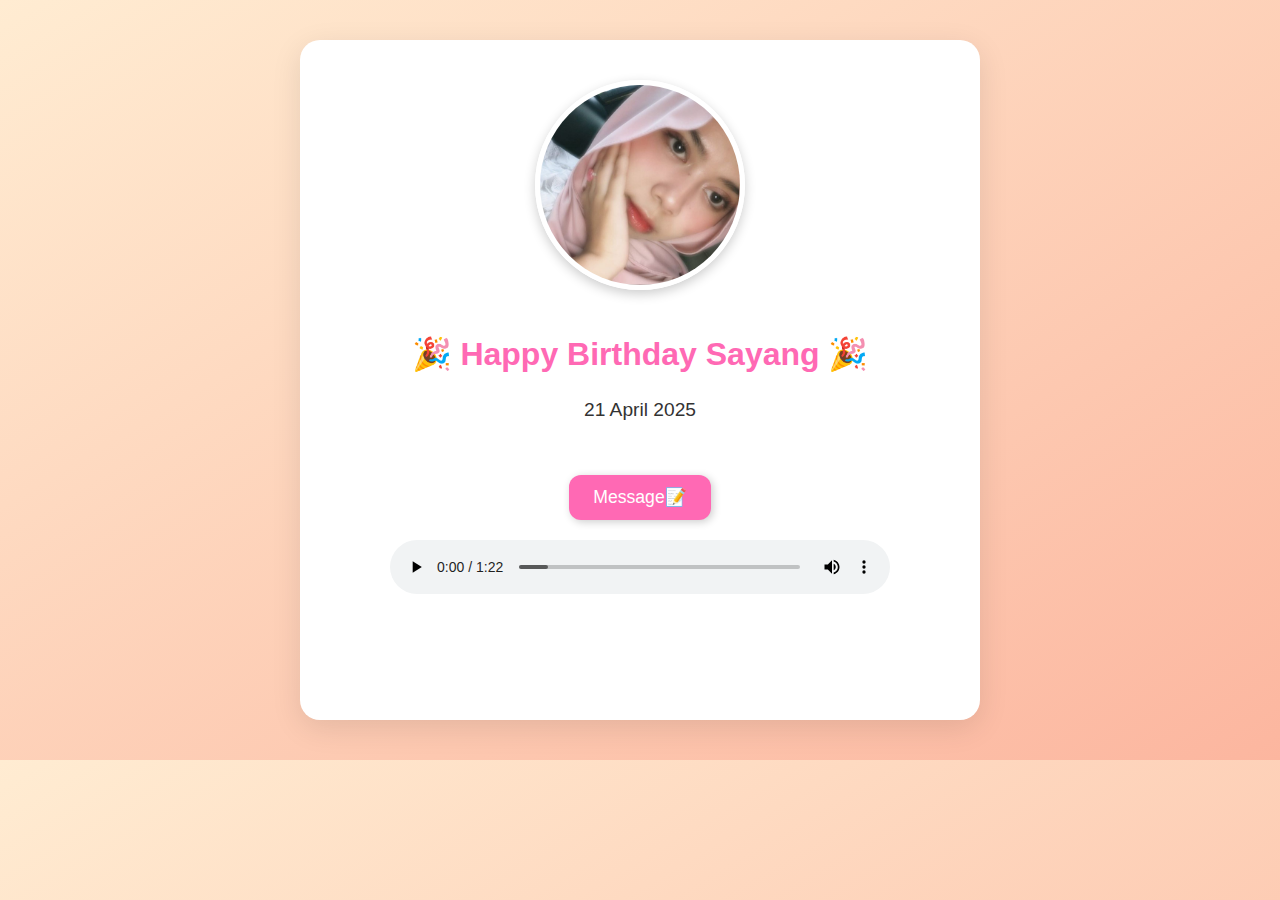
==== index.html @ 0655baf5 "Add files via upload" ====
<!DOCTYPE html>
<html lang="id">
<head>
  <meta charset="UTF-8">
  <meta name="viewport" content="width=device-width, initial-scale=1">
  <title>Selamat Ulang Tahun!</title>
  <link rel="stylesheet" href="style.css">
</head>
<body>
  <div class="container">
    <img src="foto.jpg" alt="Foto Ulang Tahun" class="foto-ulang-tahun">
    <h1 id="title">🎉 Happy Birthday Sayang 🎉</h1>
    <p id="message">21 April 2025</p>

    <a href="tulis-pesan.html">
      <button class="next-button">Message📝</button>
    </a>

    <!-- Pengatur Audio -->
    <audio id="birthdaySong" controls autoplay loop>
      <source src="happy-birthday.mp3" type="audio/mpeg">
      Your browser does not support the audio element.
    </audio>

    <div class="balloons" id="balloonContainer"></div>
  </div>

  <script src="script.js"></script>
</body>
</html>
---- style.css ----
body {
  font-family: 'Segoe UI', sans-serif;
  background: linear-gradient(to bottom right, #ffecd2, #fcb69f);
  color: #333;
  margin: 0;
  padding: 0;
  text-align: center;
}

.container {
  background: white;
  padding: 40px;
  border-radius: 20px;
  box-shadow: 0 8px 30px rgba(0, 0, 0, 0.1);
  text-align: center;
  max-width: 600px;
  max-height: 600px;
  margin: 0 auto; /* Biar tetap di tengah horizontal */
}


.foto-ulang-tahun {
  width: 200px;
  height: 200px;
  object-fit: cover;
  border-radius: 50%;
  border: 5px solid white;
  box-shadow: 0 4px 12px rgba(0, 0, 0, 0.2);
  margin-bottom: 20px;
}

input, textarea {
  width: 90%;
  padding: 10px;
  font-size: 1em;
  border-radius: 10px;
  border: 1px solid #ccc;
  margin-bottom: 10px;
}

.next-button {
  margin-top: 20px;
  padding: 10px 20px;
  font-size: 1.1em;
  background-color: #ff69b4;
  color: white;
  border: none;
  border-radius: 12px;
  box-shadow: 2px 2px 8px rgba(0,0,0,0.2);
  cursor: pointer;
  transition: 0.3s;
}

.next-button:hover {
  background-color: #ff1493;
}

.balloons {
  position: relative;
  height: 300px;
  overflow: hidden;
}

.balloon {
  position: absolute;
  bottom: 0;
  width: 30px;
  height: 50px;
  border-radius: 50% 50% 50% 50%;
  animation: float 5s ease-in infinite;
}

@keyframes float {
  0% {
    transform: translateY(100%);
    opacity: 0;
  }
  100% {
    transform: translateY(-120%);
    opacity: 1;
  }
}

.love {
  position: absolute;
  top: 100%;
  font-size: 24px;
  animation: floatLove linear;
  pointer-events: none;
}

.float {
  position: absolute;
  top: 100%;
  font-size: 24px;
  animation: floatUp linear;
  pointer-events: none;
  opacity: 0.8;
}

.float {
  position: absolute;
  top: 100%;
  font-size: 24px;
  animation: floatUp linear;
  pointer-events: none;
  opacity: 0.8;
}

.float {
  position: absolute;
  top: 100%;
  animation: floatUp linear;
  pointer-events: none;
  opacity: 0.85;
}

@keyframes floatUp {
  0% {
    transform: translateY(0) scale(1);
    opacity: 1;
  }
  100% {
    transform: translateY(-120vh) scale(1.4);
    opacity: 0;
  }
}
 
/* Style untuk halaman */
body {
  margin: 0;
  padding: 40px 20px;
  font-family: 'Segoe UI', sans-serif;
  background: linear-gradient(to bottom right, #ffecd2, #fcb69f);
}

.container {
  background: white;
  padding: 40px;
  border-radius: 20px;
  box-shadow: 0 8px 30px rgba(0, 0, 0, 0.1);
  text-align: center;
  max-width: 600px;
  max-height: 600px;
  margin: 0 auto; /* Biar tetap di tengah horizontal */
}

h1 {
  color: #ff69b4;
}

p {
  font-size: 1.2em;
  line-height: 1.6;
  margin-top: 20px;
}

.next-button {
  margin-top: 30px;
  padding: 12px 24px;
  font-size: 1.1em;
  background-color: #ff69b4;
  color: white;
  border: none;
  border-radius: 12px;
  cursor: pointer;
  transition: 0.3s;
}

.next-button:hover {
  background-color: #ff1493;
}

/* Styling untuk pengatur audio */
audio {
  margin-top: 20px;
  width: 100%;
  max-width: 500px; /* Membatasi lebar audio player */
  display: block;
  margin-left: auto;
  margin-right: auto;
}
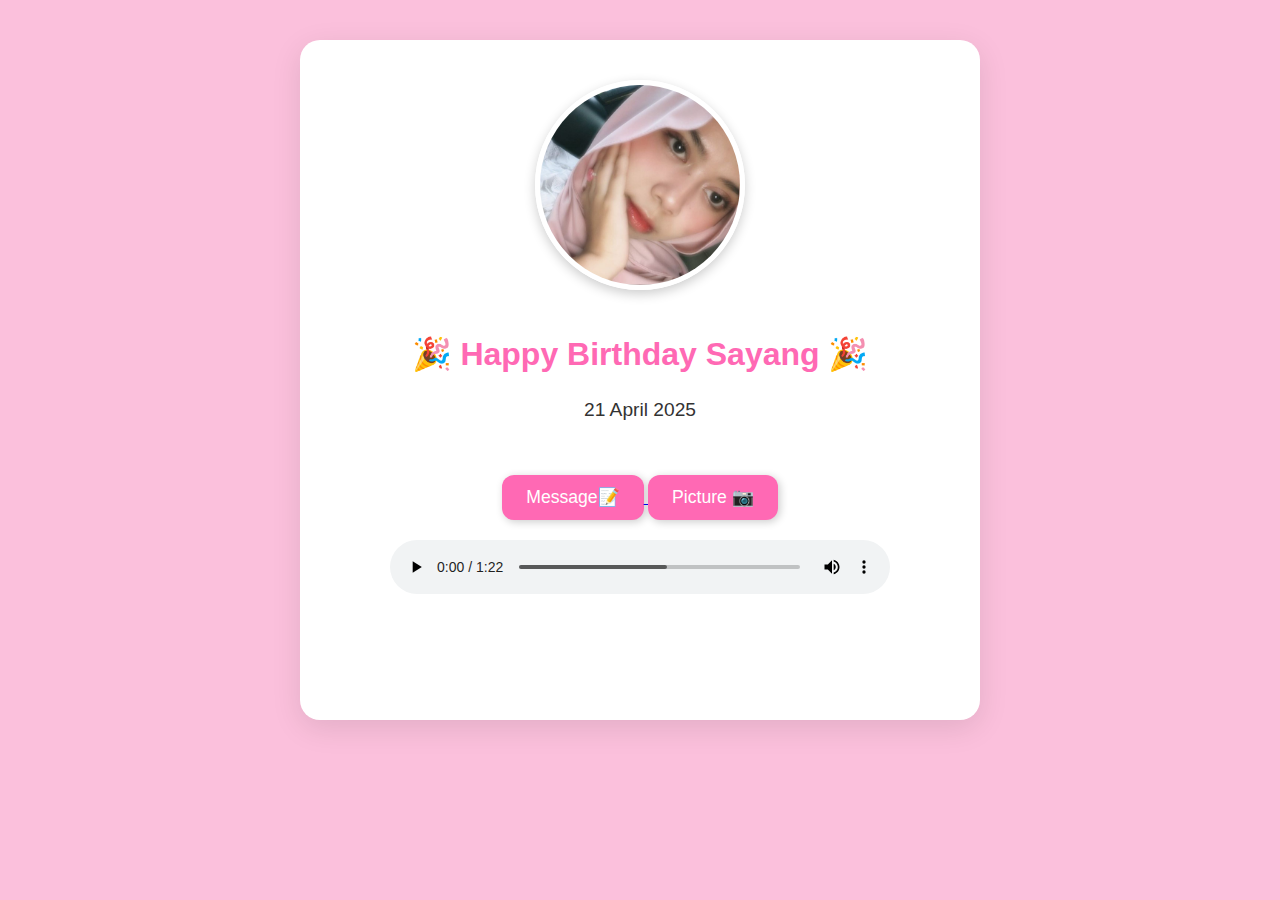
==== commit d183a57b: "Add files via upload" ====
--- a/index.html
+++ b/index.html
@@ -7,13 +7,17 @@
   <link rel="stylesheet" href="style.css">
 </head>
 <body>
-  <div class="container">
+  <div class="container-home">
     <img src="foto.jpg" alt="Foto Ulang Tahun" class="foto-ulang-tahun">
     <h1 id="title">🎉 Happy Birthday Sayang 🎉</h1>
     <p id="message">21 April 2025</p>
 
     <a href="tulis-pesan.html">
       <button class="next-button">Message📝</button>
+    </a>
+    
+    <a href="galeri.html">
+      <button class="next-button">Picture 📷</button>
     </a>
 
     <!-- Pengatur Audio -->
--- a/style.css
+++ b/style.css
@@ -1,6 +1,6 @@
 body {
   font-family: 'Segoe UI', sans-serif;
-  background: linear-gradient(to bottom right, #ffecd2, #fcb69f);
+  background: #fbc0dc;
   color: #333;
   margin: 0;
   padding: 0;
@@ -15,6 +15,7 @@
   text-align: center;
   max-width: 600px;
   max-height: 600px;
+  overflow: auto;
   margin: 0 auto; /* Biar tetap di tengah horizontal */
 }
 
@@ -131,10 +132,10 @@
   margin: 0;
   padding: 40px 20px;
   font-family: 'Segoe UI', sans-serif;
-  background: linear-gradient(to bottom right, #ffecd2, #fcb69f);
+  background: #fbc0dc;
 }
 
-.container {
+.container-home {
   background: white;
   padding: 40px;
   border-radius: 20px;
